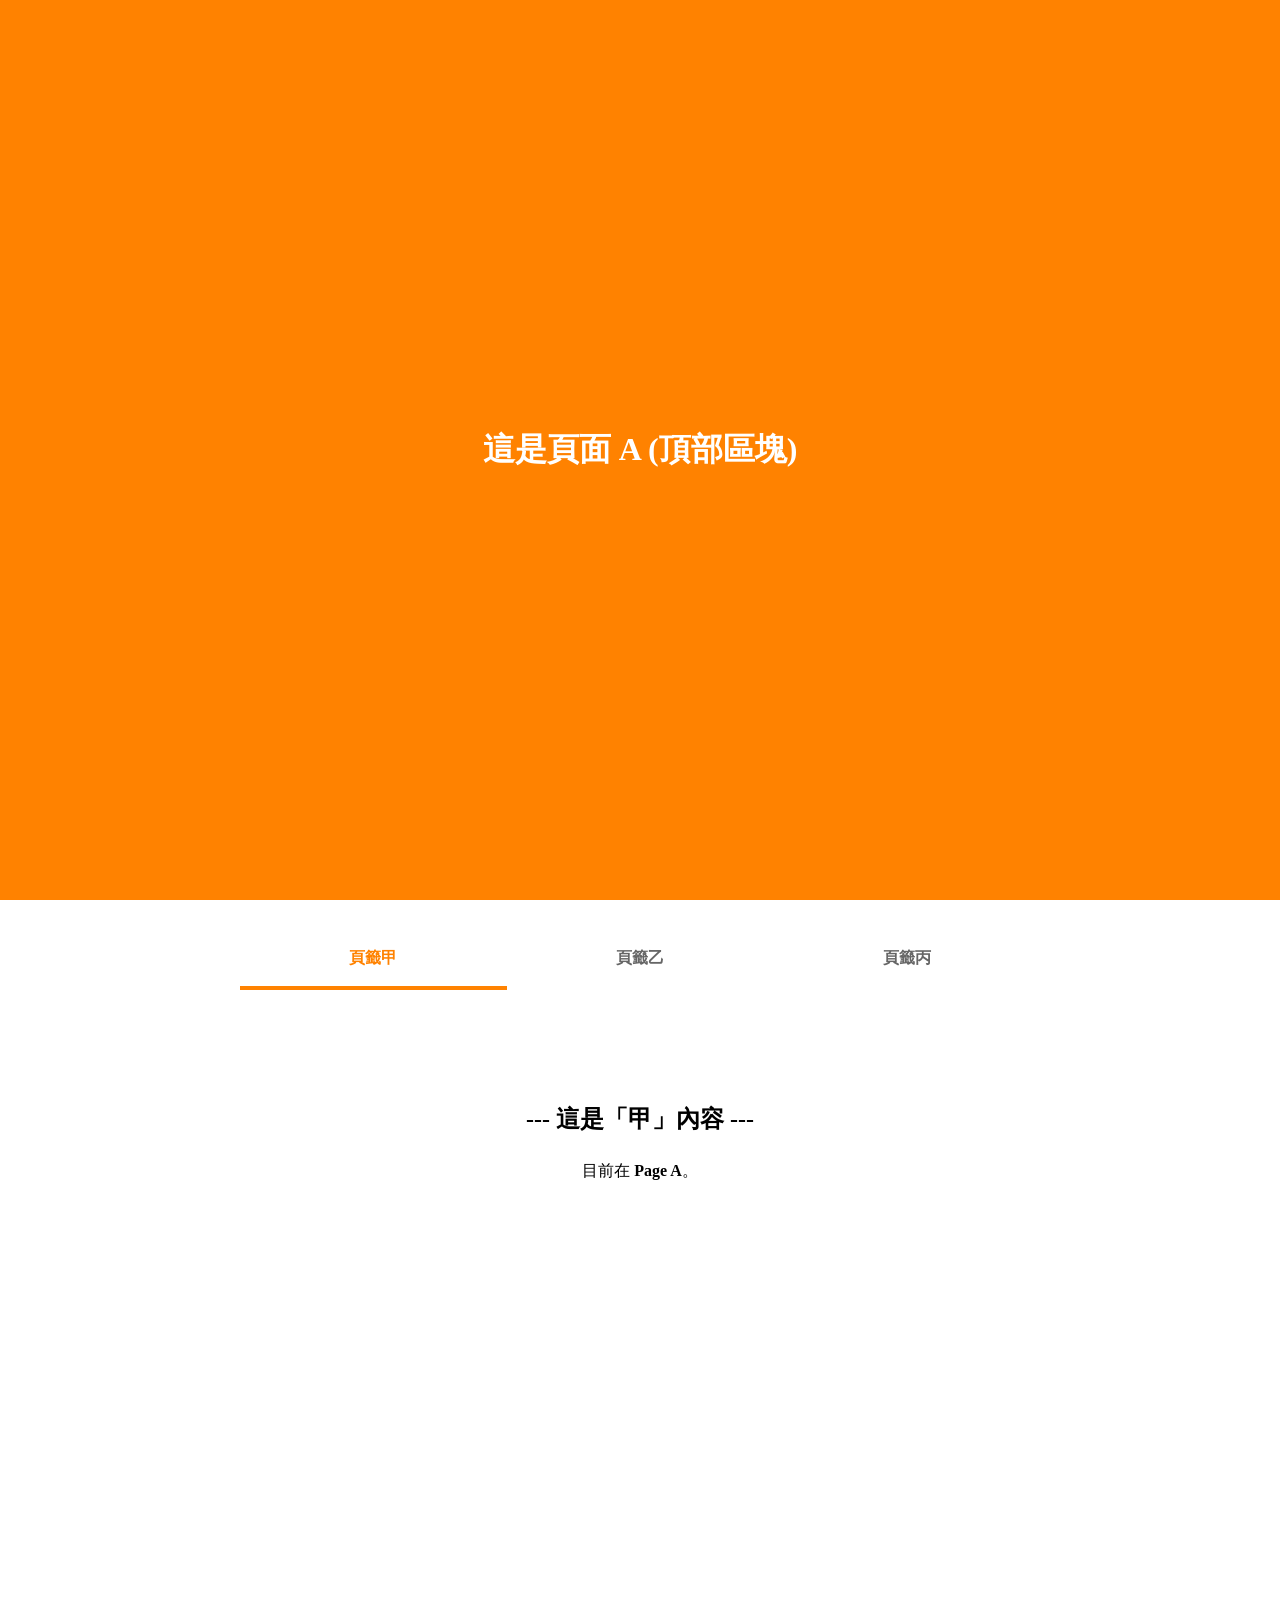
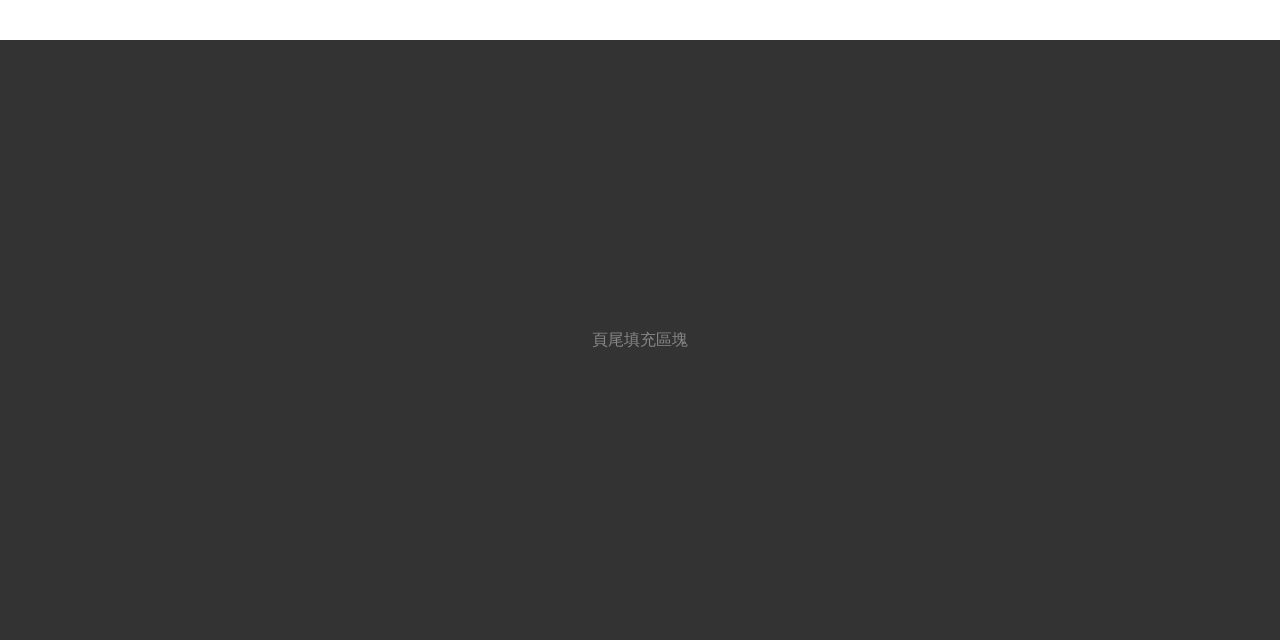
==== index.html @ f1fdab3e "Add files via upload" ====
<!DOCTYPE html>
<html lang="zh-TW">
<head>
    <meta charset="UTF-8">
    <meta name="viewport" content="width=device-width, initial-scale=1.0">
    <title>頁面 A - 頁籤</title>
    <link rel="stylesheet" href="css/page-style-1.css">
</head>
<body>

    <div class="hero bg-a">
        <h1>這是頁面 A (頂部區塊)</h1>
    </div>

    <div id="tab-section" class="tab-container">
        <ul class="tab-menu">
            <li class="active-a"><a href="index.html.html#tab-section">頁籤甲</a></li>
            <li><a href="page-style-2.html#tab-section">頁籤乙</a></li>
            <li><a href="page-style-3.html#tab-section">頁籤丙</a></li>
        </ul>
        
        
    </div>

    <div class="tab-content">
        <h2>--- 這是「甲」內容 ---</h2>
        <p>目前在 <strong>Page A</strong>。</p>
        <br>
            
    </div>

    <footer>頁尾填充區塊</footer>


    <!-- <script src="js/script.js"></script> -->

</body>
</html>
---- css/page-style-1.css ----
/* --- 1. 基礎重設與共用樣式 --- */
body { 
    line-height: 1.6; 
    margin: 0; 
    padding: 0; 
    background-color: #ffffff; 
}

.hero { 
    height: 100vh; 
    color: white; 
    display: flex; 
    flex-direction: column; 
    align-items: center; 
    justify-content: center; 
    background: #ff8200; 
}

footer { 
    height: 600px; 
    background: #333; 
    color: #888; 
    display: flex; 
    align-items: center; 
    justify-content: center; 
}

/* --- 2. 頁籤容器佈局 --- */
.tab-container { 
    width: 90%; 
    max-width: 800px; 
    margin: 30px auto; 
    background: #fff; 
    overflow: hidden; 
    
}

.tab-menu { 
    display: flex; 
    list-style: none; 
    margin: 0; 
    padding: 0; 
    background: #eee; 
    align-items: stretch; 
}

.tab-menu li { 
    flex: 1; 
    display: flex;
    background: #ffffff;
}

.tab-menu li a { 
    display: flex; 
    align-items: center; 
    justify-content: center;
    flex: 1;
    padding: 15px 10px; 
    text-align: center; 
    text-decoration: none; 
    color: #666; 
    font-weight: bold; 
    transition: 0.3s; 
    

    border-bottom: 4px solid transparent; 
    box-sizing: border-box; 
}

.tab-menu li a:hover {
    color: #ff8200;
}

/* --- 3. 啟動狀態 (Active States) --- */
.tab-menu li.active-a a,
.tab-menu li.active-b a { 
    color: #ff8200 !important; 
    border-bottom: 4px solid #ff8200 !important;
    background: #fff !important;
}

/* --- 4. 內容區塊 --- */
.tab-content { 
    padding: 60px 30px; 
    min-height: 500px; 
    text-align: center; 
}

/* .btn { 
    padding: 15px 30px; 
    font-size: 18px; 
    cursor: pointer; 
    color: white; 
    border: none; 
    border-radius: 5px; 
    background: #ff8200;
} */
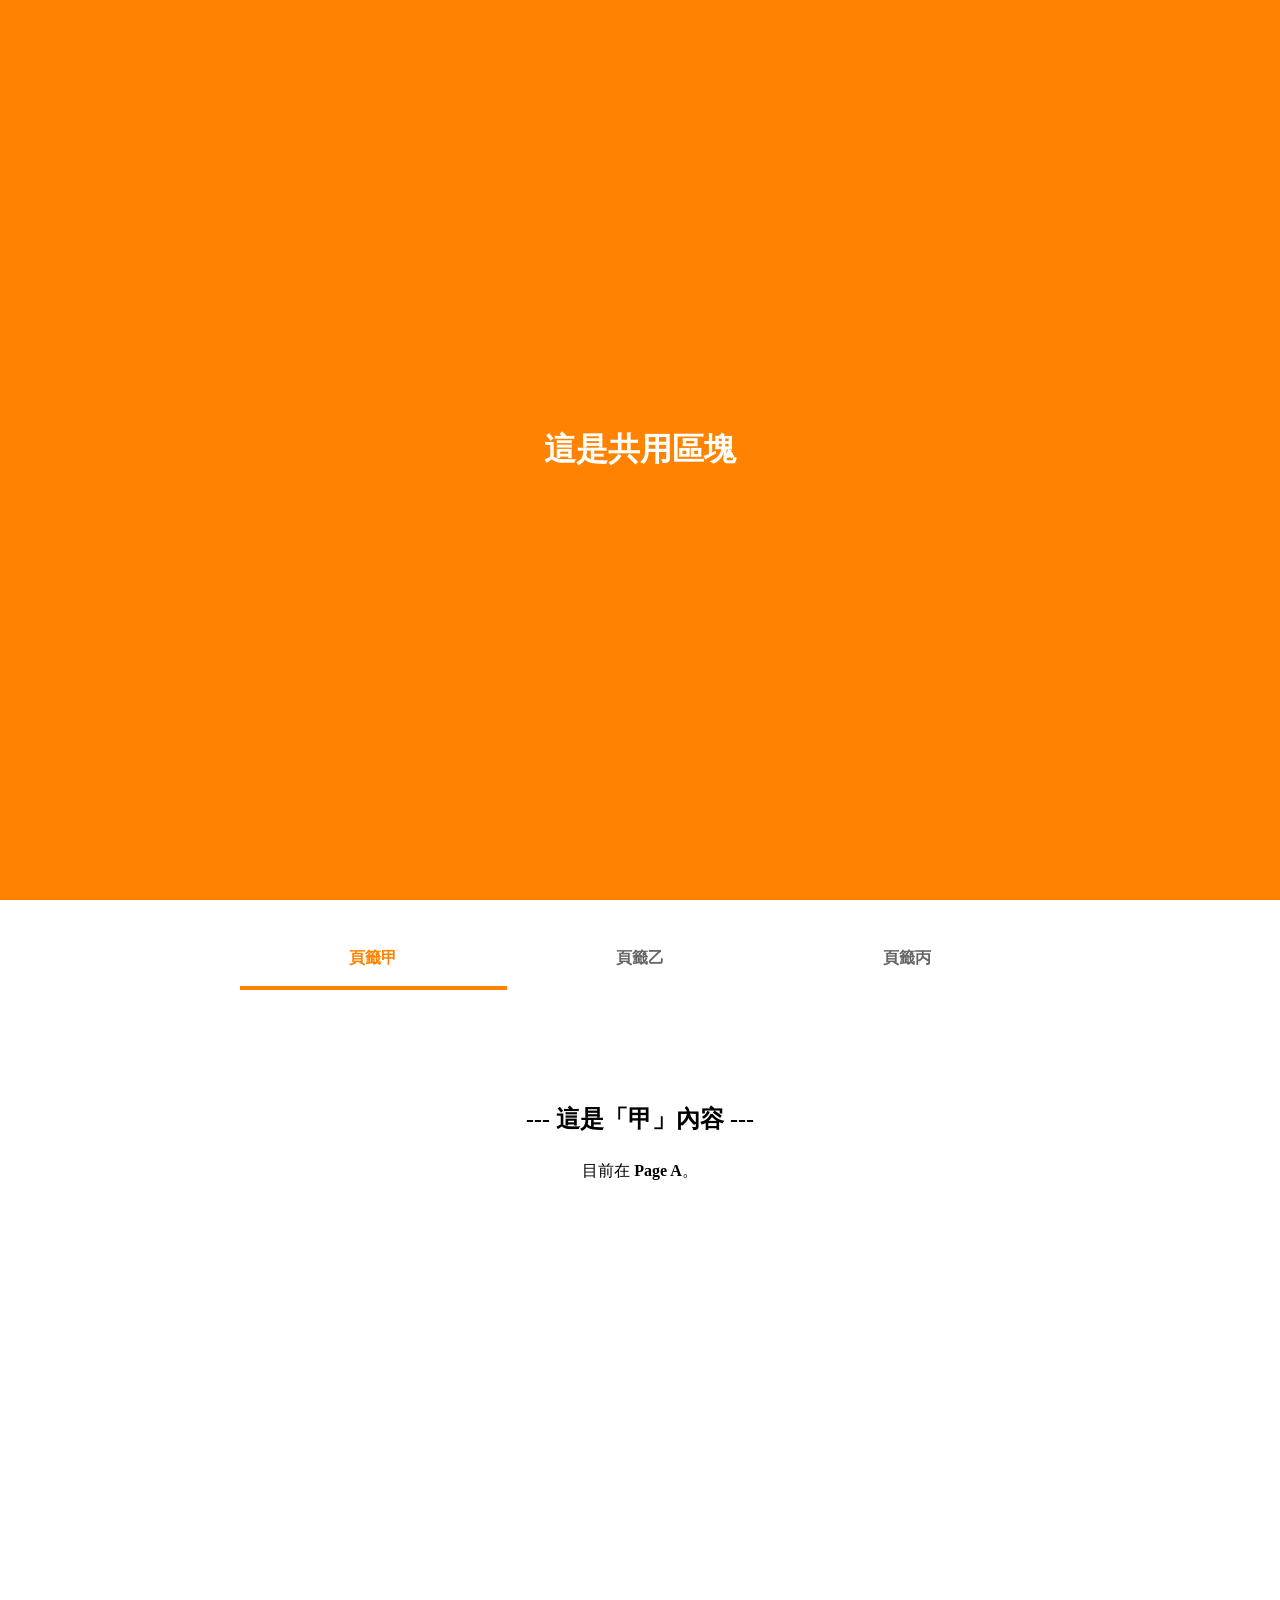
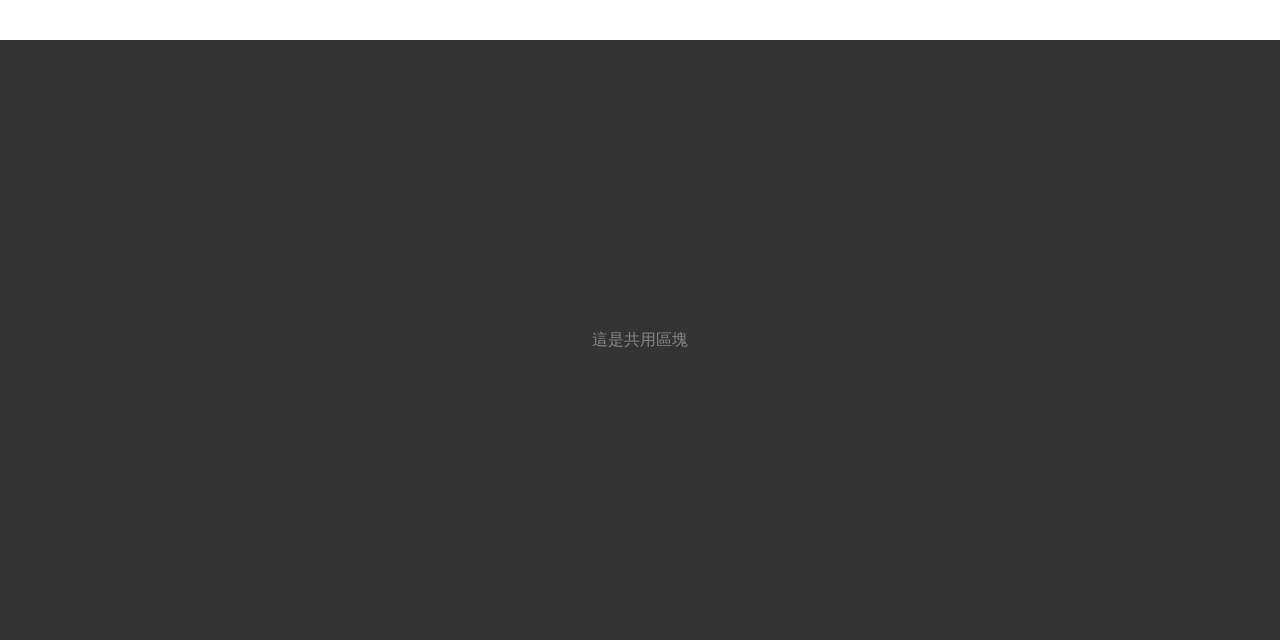
==== commit 12db7ea1: "Add files via upload" ====
--- a/index.html
+++ b/index.html
@@ -9,12 +9,12 @@
 <body>
 
     <div class="hero bg-a">
-        <h1>這是頁面 A (頂部區塊)</h1>
+        <h1>這是共用區塊</h1>
     </div>
 
     <div id="tab-section" class="tab-container">
         <ul class="tab-menu">
-            <li class="active-a"><a href="index.html.html#tab-section">頁籤甲</a></li>
+            <li class="active-a"><a href="index.html#tab-section">頁籤甲</a></li>
             <li><a href="page-style-2.html#tab-section">頁籤乙</a></li>
             <li><a href="page-style-3.html#tab-section">頁籤丙</a></li>
         </ul>
@@ -29,10 +29,10 @@
             
     </div>
 
-    <footer>頁尾填充區塊</footer>
+    <footer>這是共用區塊</footer>
 
 
-    <!-- <script src="js/script.js"></script> -->
+    <script src="js/script.js"></script>
 
 </body>
 </html>
